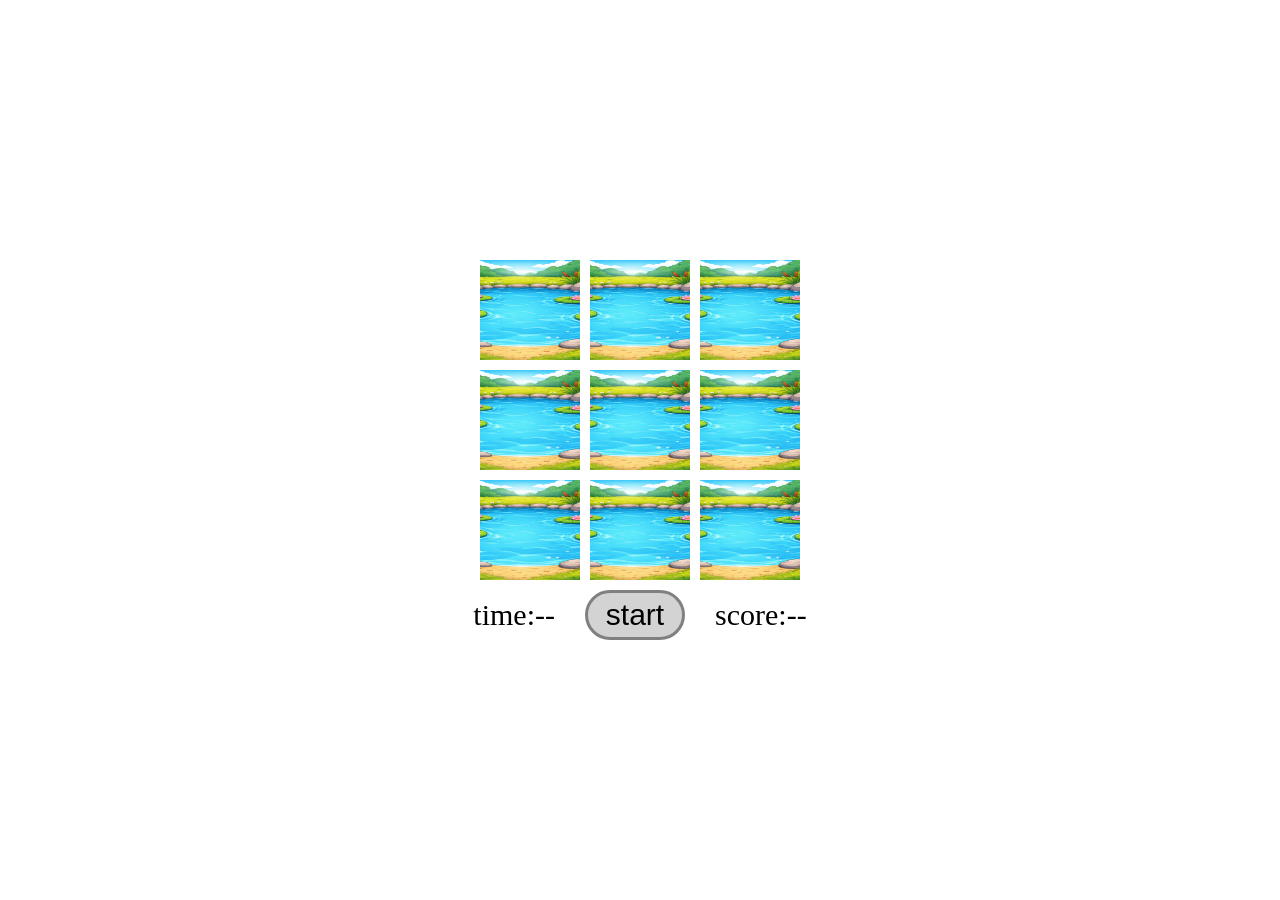
==== catch-state/index.html @ 0e44f5c2 "commit-gameNews" ====
<!doctype html>
<html lang="en">
  <head>
    <meta charset="UTF-8" />
    <meta name="viewport" content="width=device-width, initial-scale=1.0" />
    <title>Document</title>
    <link rel="stylesheet" href="./plugins/style.css" />
  </head>
  <body>
    <div class="imgs-box">
      <img src="./img/down.png" />
      <img src="./img/down.png" />
      <img src="./img/down.png" />
      <img src="./img/down.png" />
      <img src="./img/down.png" />
      <img src="./img/down.png" />
      <img src="./img/down.png" />
      <img src="./img/down.png" />
      <img src="./img/down.png" />
    </div>
    <div class="info">
      <span>time:<span id="time">--</span></span>
      <button>start</button>
      <span>score:<span id="score">--</span></span>
    </div>
    <script src="./plugins/state.js"></script>
  </body>
</html>
<!--  -->
<!--  -->
---- catch-state/plugins/style.css ----
body {
    margin: 0;
    display: flex;
    flex-direction: column;
    justify-content: center;
    align-items: center;
    gap: 10px;
    text-align: center;
    height: 100vh;
}
/*  */
body .imgs-box {
    display: grid;
    grid-template-columns: repeat(3, 1fr);
    grid-template-rows: repeat(3, 1fr);
    gap: 10px;
}
/*  */
body .imgs-box img {
    width: 100px;
    height: 100px;
    transition: transform 0.05s ease;
    transform: scale(1);
    user-select: none;
    -webkit-user-drag: none;
    touch-action: manipulation;
    cursor: pointer;
}
/*  */
body .imgs-box img:active {
    transform: scale(0.95);
}
/*  */
body .info {
    display: flex;
    justify-content: center;
    align-items: center;
    gap: 30px;
    font-size: 30px;
}
/*  */
body .info button {
    width: 100px;
    height: 50px;
    font-size: 30px;
    border: 3px solid gray;
    background: lightgray;
    border-radius:  30px;
    transition: transform 0.10s ease;
    transform: translateY(0);
    cursor: pointer;
}
/*  */
body .info button:hover {
    transform: translateY(-1px);
}
/*  */
body .info button:active {
    transform: translateY(1px);
}
/* 






































 */
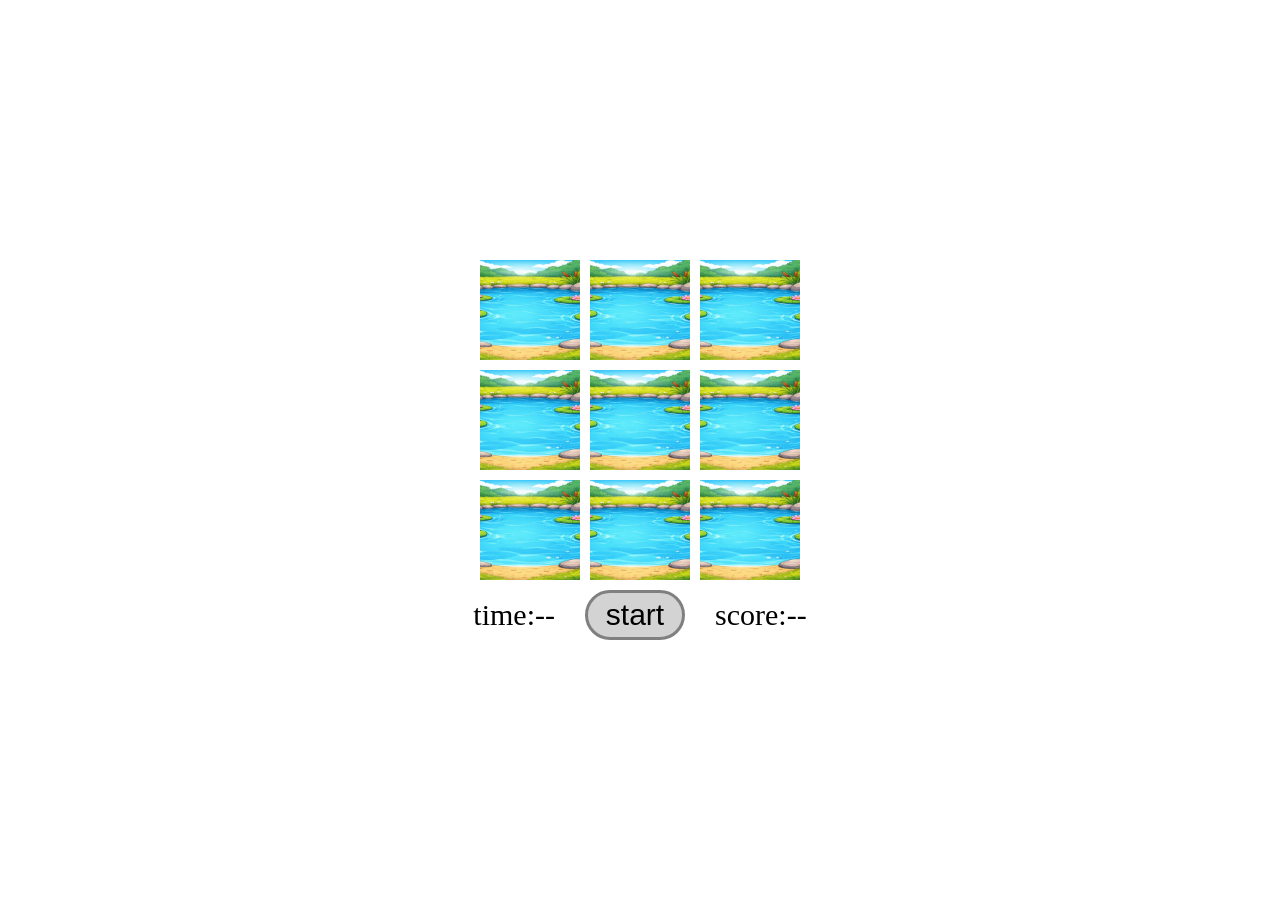
==== commit 36652e23: "commit-perfomace and photo update" ====
--- a/catch-state/index.html
+++ b/catch-state/index.html
@@ -8,15 +8,15 @@
   </head>
   <body>
     <div class="imgs-box">
-      <img src="./img/down.png" />
-      <img src="./img/down.png" />
-      <img src="./img/down.png" />
-      <img src="./img/down.png" />
-      <img src="./img/down.png" />
-      <img src="./img/down.png" />
-      <img src="./img/down.png" />
-      <img src="./img/down.png" />
-      <img src="./img/down.png" />
+      <img src="./img/down.webp" />
+      <img src="./img/down.webp" />
+      <img src="./img/down.webp" />
+      <img src="./img/down.webp" />
+      <img src="./img/down.webp" />
+      <img src="./img/down.webp" />
+      <img src="./img/down.webp" />
+      <img src="./img/down.webp" />
+      <img src="./img/down.webp" />
     </div>
     <div class="info">
       <span>time:<span id="time">--</span></span>
